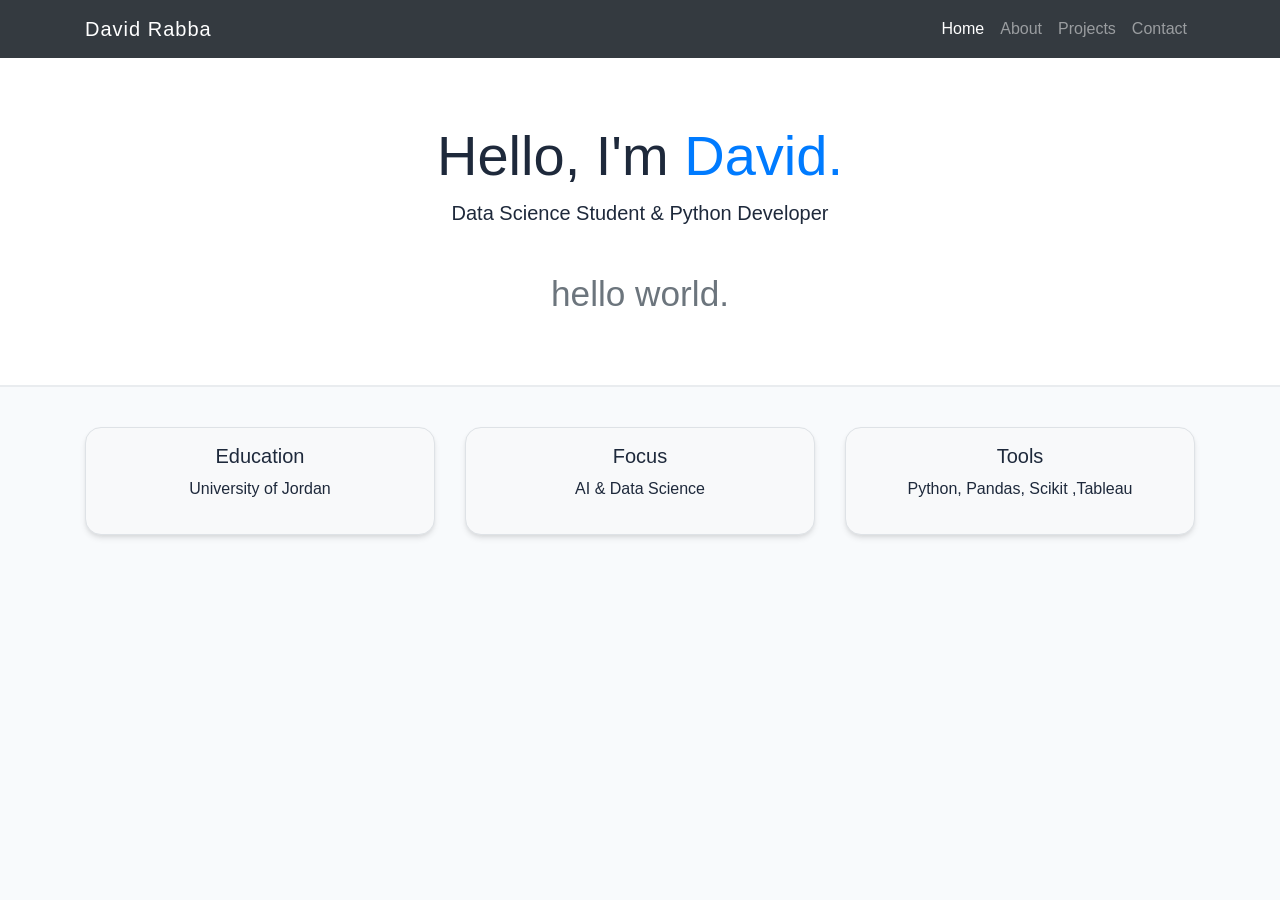
==== index.html @ 77c3aafe "Initial portfolio commit" ====
<!DOCTYPE html>
<html lang="en">

<head>
    <meta charset="UTF-8">
    <meta name="viewport" content="width=device-width, initial-scale=1.0">
    <link rel="stylesheet" href="https://cdn.jsdelivr.net/npm/bootstrap@4.5.3/dist/css/bootstrap.min.css">
    <!--some nice animations that i found-->
    <link rel="stylesheet" href="https://cdnjs.cloudflare.com/ajax/libs/animate.css/4.1.1/animate.min.css" />
    <link rel="stylesheet" href="styles.css">
    <title>My First Website!</title>
</head>

<body>

    <!--using navbar from Bootstrap for a nice clean professional look-->
    <nav class="navbar navbar-expand-lg navbar-dark bg-dark">
        <div class="container">
            <a class="navbar-brand" href="index.html">David Rabba</a>
            <div class="navbar-nav">
                <a class="nav-link active" href="index.html">Home</a>
                <a class="nav-link" href="about.html">About</a>
                <a class="nav-link" href="projects.html">Projects</a>
                <a class="nav-link" href="contact.html">Contact</a>
            </div>
        </div>
    </nav>

    <!--felt like jumbotron makes the site good looking-->
    <header class="jumbotron jumbotron-fluid text-center bg-white ">
        <div class="container">
            <h1 class="display-4 animate__animated animate__fadeInDown">Hello, I'm <span
                    class="text-primary">David.</span></h1>
            <p class="lead animate__animated animate__fadeInLeft animate__delay-1s">Data Science Student & Python
                Developer</p>
            <!-- Flipping Quotes Animation -->
            <div class="flip-container animate__animated animate__fadeIn animate__delay-2s">
                <div class="flip-inner">
                    <div><span class="quote-word">hello world.</span></div>
                    <div><span class="quote-word">hello aunties.</span></div>
                    <div><span class="quote-word">hello 5alati</span></div>
                    <div><span class="quote-word">dlrow olleh</span></div>
                    <div><span class="quote-word">hello me.</span></div>

                    <div><span class="quote-word">hello world.</span></div>
                </div>
            </div>
        </div>
    </header>

    <section class="container mb-5">
        <div class="row text-center">
            <div class="col-sm-4">
                <div class="p-3 border bg-light custom-box">
                    <h5>Education</h5>
                    <p>University of Jordan</p>
                </div>
            </div>
            <div class="col-sm-4">
                <div class="p-3 border bg-light custom-box">
                    <h5>Focus</h5>
                    <p>AI & Data Science</p>
                </div>
            </div>
            <div class="col-sm-4">
                <div class="p-3 border bg-light custom-box">
                    <h5>Tools</h5>
                    <p>Python, Pandas, Scikit ,Tableau</p>
                </div>
            </div>
        </div>
    </section>

    <script src="https://code.jquery.com/jquery-3.5.1.slim.min.js"></script>
    <script src="https://cdn.jsdelivr.net/npm/bootstrap@4.5.3/dist/js/bootstrap.bundle.min.js"></script>
</body>

</html>
---- styles.css ----
/*i really like these fonts makes the site look clean*/
body {
    font-family: 'Inter', 'Segoe UI', Roboto, sans-serif;
    background-color: #f8fafc;
    color: #1e293b;
    padding-bottom: 60px;
    line-height: 1.6;
}

.navbar-brand {
    letter-spacing: 1px;
}

/*some modifications for jumbotron */
.jumbotron {
    background: white !important;
    border-bottom: 2px solid #e9ecef;
    margin-bottom: 40px;
}

/*hover animations*/
.custom-box {
    background: white;
    padding: 35px;
    border-radius: 16px;
    border: 1px solid rgba(0, 0, 0, 0.05);
    box-shadow: 0 4px 6px -1px rgba(0, 0, 0, 0.1), 0 2px 4px -1px rgba(0, 0, 0, 0.06);
    transition: all 0.3s cubic-bezier(0.4, 0, 0.2, 1);
}

.custom-box:hover {
    transform: translateY(-8px);
    border-color: #007bff;
    box-shadow: 0 20px 25px -5px rgba(0, 0, 0, 0.1), 0 10px 10px -5px rgba(0, 0, 0, 0.04);
}

/*i'm really happy with the animations honestly they look so good*/
.table {
    margin-bottom: 0;
    background: white;
    border-radius: 8px;
    /*i thought about using auto but for now this is just a simple pc/laptop website*/
    overflow: hidden;
}

/* animation that i found here: https://prismic.io/blog/css-animation-examples*/
.flip-container {
    height: 60px;
    overflow: hidden;
    display: flex;
    justify-content: center;
    align-items: center;
    margin-top: 2rem;
}

.flip-inner {
    height: 50px;
    text-align: center;
}

.flip-inner>div {
    display: block;
    height: 50px;
    margin-bottom: 50px;
    font-size: 2.2rem;
    font-weight: 300;
    color: #6c757d;
}

.flip-inner>div:first-child {
    animation: flip-rotate 18s cubic-bezier(0.23, 1, 0.32, 1) infinite;
}

.quote-word {
    padding: 0;
    display: inline-block;
}

@keyframes flip-rotate {
    0% {
        margin-top: 0px;
    }

    15% {
        margin-top: 0px;
    }

    20% {
        margin-top: -100px;
    }

    35% {
        margin-top: -100px;
    }

    40% {
        margin-top: -200px;
    }

    55% {
        margin-top: -200px;
    }

    60% {
        margin-top: -300px;
    }

    75% {
        margin-top: -300px;
    }

    80% {
        margin-top: -400px;
    }

    95% {
        margin-top: -400px;
    }

    100% {
        margin-top: -500px;
    }
}

@media (max-width: 768px) {
    .flip-inner>div {
        font-size: 1.5rem;
    }
}
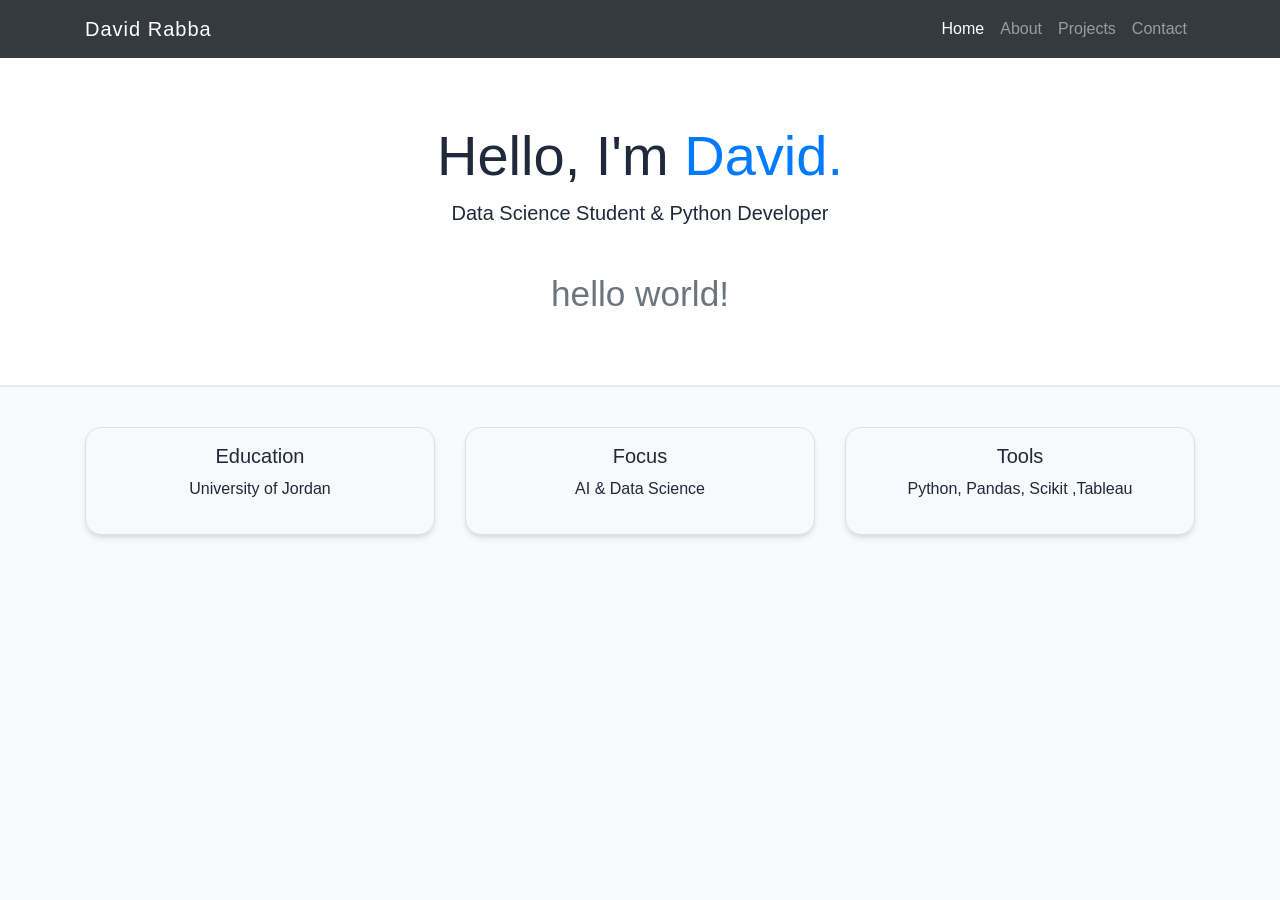
==== commit ac218b50: "Update hello world quotes to include multiple languages" ====
--- a/index.html
+++ b/index.html
@@ -36,13 +36,13 @@
             <!-- Flipping Quotes Animation -->
             <div class="flip-container animate__animated animate__fadeIn animate__delay-2s">
                 <div class="flip-inner">
-                    <div><span class="quote-word">hello world.</span></div>
-                    <div><span class="quote-word">hello aunties.</span></div>
-                    <div><span class="quote-word">hello 5alati</span></div>
-                    <div><span class="quote-word">dlrow olleh</span></div>
-                    <div><span class="quote-word">hello me.</span></div>
+                    <div><span class="quote-word">hello world!</span></div>
+                    <div><span class="quote-word">Bonjour le monde!</span></div>
+                    <div><span class="quote-word">Hallo Welt!</span></div>
+                    <div><span class="quote-word">Hola Mundo!</span></div>
+                    <div><span class="quote-word">こんにちは、世界!</span></div>
 
-                    <div><span class="quote-word">hello world.</span></div>
+                    <div><span class="quote-word">hello world!</span></div>
                 </div>
             </div>
         </div>
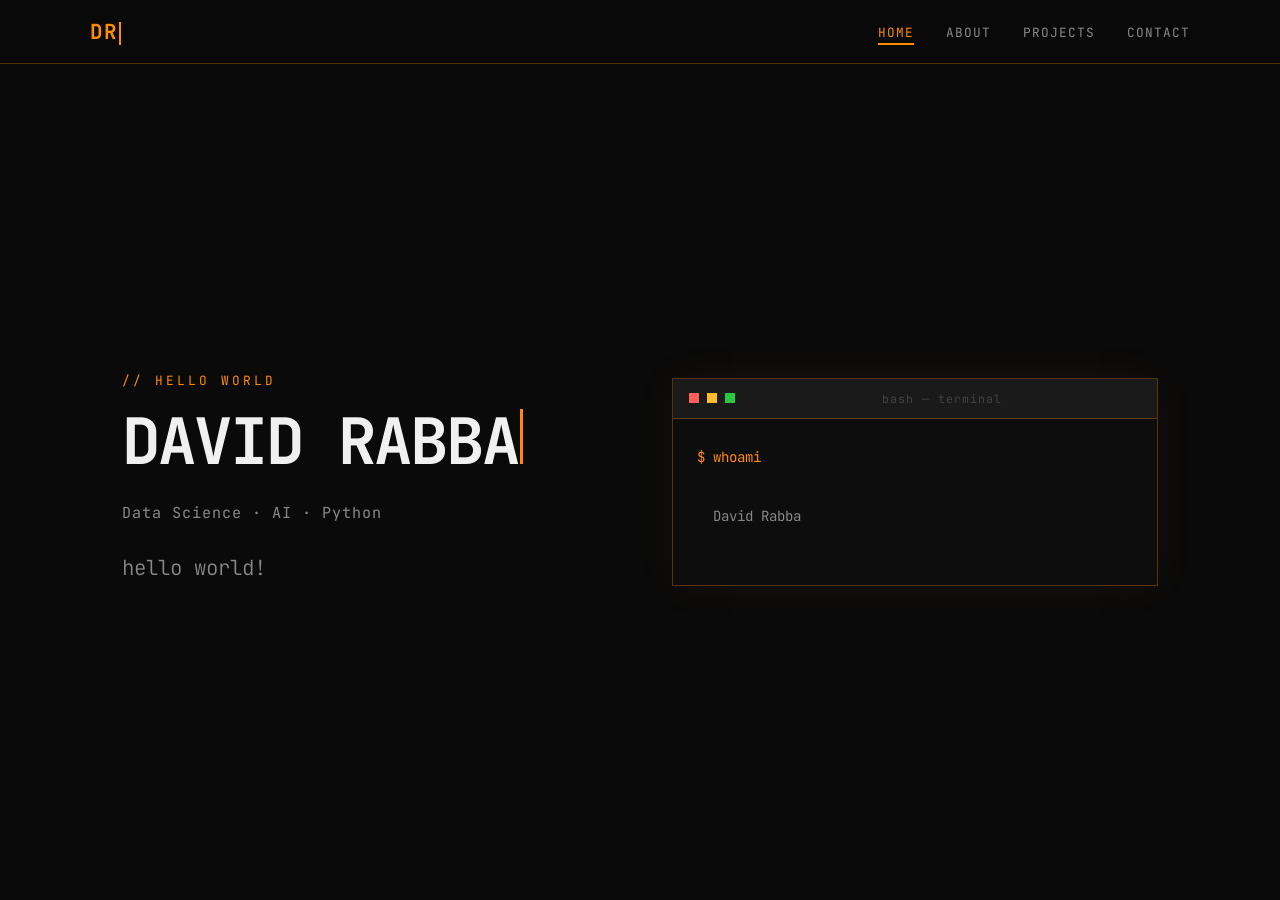
==== commit 780e90ad: "Redesign: pixel x minimalism theme — dark mode, amber accents, terminal hero, pixel cards, DR_ logo" ====
--- a/index.html
+++ b/index.html
@@ -4,75 +4,66 @@
 <head>
     <meta charset="UTF-8">
     <meta name="viewport" content="width=device-width, initial-scale=1.0">
-    <link rel="stylesheet" href="https://cdn.jsdelivr.net/npm/bootstrap@4.5.3/dist/css/bootstrap.min.css">
-    <!--some nice animations that i found-->
-    <link rel="stylesheet" href="https://cdnjs.cloudflare.com/ajax/libs/animate.css/4.1.1/animate.min.css" />
+    <meta name="description"
+        content="David Rabba — Data Science student, Python developer & AI enthusiast based in Amman, Jordan.">
+    <link rel="preconnect" href="https://fonts.googleapis.com">
+    <link rel="preconnect" href="https://fonts.gstatic.com" crossorigin>
+    <link href="https://fonts.googleapis.com/css2?family=JetBrains+Mono:wght@300;400;500;700&display=swap"
+        rel="stylesheet">
     <link rel="stylesheet" href="styles.css">
-    <title>My First Website!</title>
+    <title>DR_ — David Rabba</title>
 </head>
 
 <body>
+    <canvas id="cursor-canvas"></canvas>
 
-    <!--using navbar from Bootstrap for a nice clean professional look-->
-    <nav class="navbar navbar-expand-lg navbar-dark bg-dark">
-        <div class="container">
-            <a class="navbar-brand" href="index.html">David Rabba</a>
-            <div class="navbar-nav">
-                <a class="nav-link active" href="index.html">Home</a>
-                <a class="nav-link" href="about.html">About</a>
-                <a class="nav-link" href="projects.html">Projects</a>
-                <a class="nav-link" href="contact.html">Contact</a>
-            </div>
+    <nav class="navbar">
+        <div class="navbar-inner">
+            <a href="index.html" class="nav-logo">DR<span class="cursor"></span></a>
+            <ul class="nav-links">
+                <li><a href="index.html" class="active">Home</a></li>
+                <li><a href="about.html">About</a></li>
+                <li><a href="projects.html">Projects</a></li>
+                <li><a href="contact.html">Contact</a></li>
+            </ul>
         </div>
     </nav>
 
-    <!--felt like jumbotron makes the site good looking-->
-    <header class="jumbotron jumbotron-fluid text-center bg-white ">
-        <div class="container">
-            <h1 class="display-4 animate__animated animate__fadeInDown">Hello, I'm <span
-                    class="text-primary">David.</span></h1>
-            <p class="lead animate__animated animate__fadeInLeft animate__delay-1s">Data Science Student & Python
-                Developer</p>
-            <!-- Flipping Quotes Animation -->
-            <div class="flip-container animate__animated animate__fadeIn animate__delay-2s">
-                <div class="flip-inner">
-                    <div><span class="quote-word">hello world!</span></div>
-                    <div><span class="quote-word">Bonjour le monde!</span></div>
-                    <div><span class="quote-word">Hallo Welt!</span></div>
-                    <div><span class="quote-word">Hola Mundo!</span></div>
-                    <div><span class="quote-word">こんにちは、世界!</span></div>
+    <main class="page-enter">
+        <section class="hero">
 
-                    <div><span class="quote-word">hello world!</span></div>
+            <div class="hero-left">
+                <p class="greeting">// hello world</p>
+                <h1 id="hero-name"><span class="cursor" id="name-cursor"></span></h1>
+                <p class="subtitle">Data Science &middot; AI &middot; Python</p>
+                <div class="flip-container">
+                    <div class="flip-inner">
+                        <div><span>hello world!</span></div>
+                        <div><span>Bonjour le monde!</span></div>
+                        <div><span>Hallo Welt!</span></div>
+                        <div><span>Hola Mundo!</span></div>
+                        <div><span>こんにちは、世界!</span></div>
+                        <div><span>hello world!</span></div>
+                    </div>
                 </div>
             </div>
-        </div>
-    </header>
 
-    <section class="container mb-5">
-        <div class="row text-center">
-            <div class="col-sm-4">
-                <div class="p-3 border bg-light custom-box">
-                    <h5>Education</h5>
-                    <p>University of Jordan</p>
+            <div class="hero-right">
+                <div class="terminal">
+                    <div class="terminal-bar">
+                        <span class="terminal-dot red"></span>
+                        <span class="terminal-dot yellow"></span>
+                        <span class="terminal-dot green"></span>
+                        <span class="terminal-title">bash — terminal</span>
+                    </div>
+                    <div class="terminal-body" id="terminal-body"></div>
                 </div>
             </div>
-            <div class="col-sm-4">
-                <div class="p-3 border bg-light custom-box">
-                    <h5>Focus</h5>
-                    <p>AI & Data Science</p>
-                </div>
-            </div>
-            <div class="col-sm-4">
-                <div class="p-3 border bg-light custom-box">
-                    <h5>Tools</h5>
-                    <p>Python, Pandas, Scikit ,Tableau</p>
-                </div>
-            </div>
-        </div>
-    </section>
 
-    <script src="https://code.jquery.com/jquery-3.5.1.slim.min.js"></script>
-    <script src="https://cdn.jsdelivr.net/npm/bootstrap@4.5.3/dist/js/bootstrap.bundle.min.js"></script>
+        </section>
+    </main>
+
+    <script src="script.js"></script>
 </body>
 
 </html>
--- a/styles.css
+++ b/styles.css
@@ -1,129 +1,288 @@
-/*i really like these fonts makes the site look clean*/
+/* ============================================
+   DR_ Portfolio — Design System
+   Theme: Retro Pixel × Modern Minimalism
+   ============================================ */
+
+@import url('https://fonts.googleapis.com/css2?family=JetBrains+Mono:ital,wght@0,300;0,400;0,500;0,700;1,300&display=swap');
+
+/* --- Variables --- */
+:root {
+    --bg: #0a0a0a;
+    --surface: #111111;
+    --accent: #FF8C00;
+    --accent-dim: rgba(255, 140, 0, 0.12);
+    --accent-border: rgba(255, 140, 0, 0.3);
+    --text: #F0F0F0;
+    --text-muted: #888888;
+    --text-dim: #444444;
+    --success: #4ade80;
+    --danger: #f87171;
+    --font: 'JetBrains Mono', 'Courier New', monospace;
+    --nav-height: 64px;
+}
+
+/* --- Reset --- */
+*, *::before, *::after { box-sizing: border-box; margin: 0; padding: 0; }
+html { scroll-behavior: smooth; }
 body {
-    font-family: 'Inter', 'Segoe UI', Roboto, sans-serif;
-    background-color: #f8fafc;
-    color: #1e293b;
-    padding-bottom: 60px;
-    line-height: 1.6;
-}
-
-.navbar-brand {
-    letter-spacing: 1px;
-}
-
-/*some modifications for jumbotron */
-.jumbotron {
-    background: white !important;
-    border-bottom: 2px solid #e9ecef;
-    margin-bottom: 40px;
-}
-
-/*hover animations*/
-.custom-box {
-    background: white;
-    padding: 35px;
-    border-radius: 16px;
-    border: 1px solid rgba(0, 0, 0, 0.05);
-    box-shadow: 0 4px 6px -1px rgba(0, 0, 0, 0.1), 0 2px 4px -1px rgba(0, 0, 0, 0.06);
-    transition: all 0.3s cubic-bezier(0.4, 0, 0.2, 1);
-}
-
-.custom-box:hover {
-    transform: translateY(-8px);
-    border-color: #007bff;
-    box-shadow: 0 20px 25px -5px rgba(0, 0, 0, 0.1), 0 10px 10px -5px rgba(0, 0, 0, 0.04);
-}
-
-/*i'm really happy with the animations honestly they look so good*/
-.table {
-    margin-bottom: 0;
-    background: white;
-    border-radius: 8px;
-    /*i thought about using auto but for now this is just a simple pc/laptop website*/
-    overflow: hidden;
-}
-
-/* animation that i found here: https://prismic.io/blog/css-animation-examples*/
-.flip-container {
-    height: 60px;
-    overflow: hidden;
-    display: flex;
-    justify-content: center;
-    align-items: center;
-    margin-top: 2rem;
-}
-
-.flip-inner {
-    height: 50px;
-    text-align: center;
-}
-
-.flip-inner>div {
-    display: block;
-    height: 50px;
-    margin-bottom: 50px;
-    font-size: 2.2rem;
-    font-weight: 300;
-    color: #6c757d;
-}
-
-.flip-inner>div:first-child {
+    font-family: var(--font);
+    background-color: var(--bg);
+    color: var(--text);
+    line-height: 1.7;
+    min-height: 100vh;
+    overflow-x: hidden;
+}
+a { color: var(--accent); text-decoration: none; transition: color 0.2s; }
+a:hover { color: #ffaa44; }
+
+/* --- Cursor Trail Canvas --- */
+#cursor-canvas {
+    position: fixed; top: 0; left: 0;
+    width: 100%; height: 100%;
+    pointer-events: none; z-index: 9999;
+}
+
+/* --- Navbar --- */
+.navbar {
+    position: sticky; top: 0; z-index: 1000;
+    height: var(--nav-height);
+    display: flex; align-items: center;
+    padding: 0 2rem;
+    background: rgba(10, 10, 10, 0.92);
+    backdrop-filter: blur(12px);
+    border-bottom: 1px solid var(--accent-border);
+}
+.navbar-inner {
+    width: 100%; max-width: 1100px; margin: 0 auto;
+    display: flex; align-items: center; justify-content: space-between;
+}
+.nav-logo {
+    font-size: 1.3rem; font-weight: 700;
+    color: var(--accent); letter-spacing: 2px; text-decoration: none;
+}
+.nav-logo .cursor {
+    display: inline-block; width: 2px; height: 1.1em;
+    background: var(--accent); margin-left: 1px;
+    vertical-align: text-bottom;
+    animation: blink 1s step-end infinite;
+}
+@keyframes blink { 0%, 100% { opacity: 1; } 50% { opacity: 0; } }
+
+.nav-links { display: flex; gap: 2rem; list-style: none; }
+.nav-links a {
+    color: var(--text-muted); font-size: 0.8rem;
+    letter-spacing: 1px; text-transform: uppercase;
+    text-decoration: none; transition: color 0.2s;
+    position: relative; padding-bottom: 4px;
+}
+.nav-links a::after {
+    content: ''; position: absolute; bottom: 0; left: 0;
+    width: 0; height: 2px; background: var(--accent); transition: width 0.3s;
+}
+.nav-links a:hover, .nav-links a.active { color: var(--accent); }
+.nav-links a:hover::after, .nav-links a.active::after { width: 100%; }
+
+/* --- Page fade-in --- */
+@keyframes fadeIn {
+    from { opacity: 0; transform: translateY(14px); }
+    to   { opacity: 1; transform: translateY(0); }
+}
+.page-enter { animation: fadeIn 0.5s ease forwards; }
+
+/* --- Container --- */
+.container { max-width: 1100px; margin: 0 auto; padding: 0 2rem; }
+
+/* --- Page Header --- */
+.page-header { padding: 3rem 0 2rem; }
+.page-header .prompt { color: var(--text-dim); font-size: 0.8rem; letter-spacing: 2px; margin-bottom: 0.5rem; }
+.page-header .prompt span { color: var(--accent); }
+.page-header h1 {
+    font-size: clamp(2rem, 5vw, 3rem); font-weight: 700;
+    letter-spacing: -1px; color: var(--text);
+}
+
+/* ============================================
+   PIXEL CARD (shared)
+   ============================================ */
+.pixel-card {
+    background: var(--surface);
+    border: 1px solid var(--accent-border);
+    padding: 2rem;
+    transition: transform 0.1s ease, border-color 0.2s, box-shadow 0.2s;
+    position: relative;
+}
+.pixel-card::before {
+    content: ''; position: absolute; top: -1px; left: -1px;
+    width: 8px; height: 8px; background: var(--accent);
+}
+.pixel-card::after {
+    content: ''; position: absolute; bottom: -1px; right: -1px;
+    width: 8px; height: 8px; background: var(--accent);
+}
+.pixel-card:hover {
+    transform: translate(-2px, -2px);
+    border-color: var(--accent);
+    box-shadow: 4px 4px 0 var(--accent);
+}
+
+/* ============================================
+   TERMINAL (shared)
+   ============================================ */
+.terminal {
+    background: #0d0d0d;
+    border: 1px solid var(--accent-border);
+    box-shadow: 0 0 40px rgba(255,140,0,0.06);
+}
+.terminal-bar {
+    background: #1a1a1a;
+    padding: 0.6rem 1rem;
+    display: flex; align-items: center; gap: 0.5rem;
+    border-bottom: 1px solid var(--accent-border);
+}
+.terminal-dot { width: 10px; height: 10px; }
+.terminal-dot.red    { background: #ff5f57; }
+.terminal-dot.yellow { background: #febc2e; }
+.terminal-dot.green  { background: #28c840; }
+.terminal-title {
+    font-size: 0.72rem; color: var(--text-dim);
+    margin: 0 auto; letter-spacing: 1px;
+}
+.terminal-body { padding: 1.5rem; font-size: 0.88rem; line-height: 2.1; }
+.terminal-line { display: block; opacity: 0; }
+.terminal-line.cmd     { color: var(--accent); }
+.terminal-line.output  { color: var(--text-muted); padding-left: 1rem; }
+.terminal-line.success { color: var(--success); padding-left: 1rem; }
+.terminal-line.visible { opacity: 1; }
+
+/* ============================================
+   HOME PAGE
+   ============================================ */
+.hero {
+    min-height: calc(100vh - var(--nav-height));
+    display: grid;
+    grid-template-columns: 1fr 1fr;
+    align-items: center; gap: 4rem;
+    padding: 4rem 2rem;
+    max-width: 1100px; margin: 0 auto;
+}
+.hero-left .greeting {
+    font-size: 0.8rem; color: var(--accent);
+    letter-spacing: 3px; text-transform: uppercase; margin-bottom: 1rem;
+}
+.hero-left h1 {
+    font-size: clamp(2.5rem, 5vw, 4rem);
+    font-weight: 700; line-height: 1.05; letter-spacing: -2px;
+    min-height: 1.2em;
+}
+.hero-left h1 .cursor {
+    display: inline-block; width: 3px; height: 0.85em;
+    background: var(--accent); animation: blink 0.8s step-end infinite;
+    margin-left: 2px; vertical-align: baseline;
+}
+.hero-left .subtitle {
+    font-size: 0.95rem; color: var(--text-muted);
+    margin-top: 1rem; letter-spacing: 1px;
+}
+
+/* Hello World flip */
+.flip-container { height: 44px; overflow: hidden; margin-top: 1.5rem; }
+.flip-inner { height: 44px; }
+.flip-inner > div {
+    display: block; height: 44px; margin-bottom: 44px;
+    font-size: 1.3rem; font-weight: 300; color: var(--text-muted);
+}
+.flip-inner > div:first-child {
     animation: flip-rotate 18s cubic-bezier(0.23, 1, 0.32, 1) infinite;
 }
-
-.quote-word {
-    padding: 0;
-    display: inline-block;
-}
-
 @keyframes flip-rotate {
-    0% {
-        margin-top: 0px;
-    }
-
-    15% {
-        margin-top: 0px;
-    }
-
-    20% {
-        margin-top: -100px;
-    }
-
-    35% {
-        margin-top: -100px;
-    }
-
-    40% {
-        margin-top: -200px;
-    }
-
-    55% {
-        margin-top: -200px;
-    }
-
-    60% {
-        margin-top: -300px;
-    }
-
-    75% {
-        margin-top: -300px;
-    }
-
-    80% {
-        margin-top: -400px;
-    }
-
-    95% {
-        margin-top: -400px;
-    }
-
-    100% {
-        margin-top: -500px;
-    }
-}
-
+    0%   { margin-top: 0;     } 15%  { margin-top: 0;     }
+    20%  { margin-top: -88px; } 35%  { margin-top: -88px; }
+    40%  { margin-top: -176px;} 55%  { margin-top: -176px;}
+    60%  { margin-top: -264px;} 75%  { margin-top: -264px;}
+    80%  { margin-top: -352px;} 95%  { margin-top: -352px;}
+    100% { margin-top: -440px;}
+}
+
+/* ============================================
+   ABOUT PAGE
+   ============================================ */
+.about-grid { display: grid; gap: 1.5rem; padding-bottom: 4rem; }
+.about-grid .pixel-card h2 {
+    color: var(--accent); font-size: 0.8rem;
+    letter-spacing: 2px; text-transform: uppercase; margin-bottom: 1rem;
+}
+.about-grid .pixel-card p { color: var(--text-muted); line-height: 1.9; }
+.about-grid .pixel-card p strong { color: var(--text); }
+
+.pixel-table { width: 100%; border-collapse: collapse; font-size: 0.88rem; }
+.pixel-table th {
+    text-align: left; color: var(--accent);
+    font-size: 0.72rem; letter-spacing: 2px; text-transform: uppercase;
+    padding: 0.75rem 1rem; border-bottom: 1px solid var(--accent-border);
+}
+.pixel-table td {
+    padding: 0.85rem 1rem;
+    border-bottom: 1px solid rgba(255,255,255,0.04);
+    color: var(--text-muted); vertical-align: top;
+}
+.pixel-table tr:last-child td { border-bottom: none; }
+.pixel-table td:first-child { color: var(--text); }
+.pixel-table small { color: var(--text-dim); font-size: 0.78rem; display: block; margin-top: 0.2rem; }
+
+/* ============================================
+   PROJECTS PAGE
+   ============================================ */
+.projects-grid {
+    display: grid; grid-template-columns: 1fr 1fr;
+    gap: 1.5rem; padding-bottom: 4rem;
+}
+.project-card h3 { font-size: 1.15rem; color: var(--text); margin-bottom: 0.75rem; }
+.project-card p  { color: var(--text-muted); font-size: 0.88rem; line-height: 1.8; margin-bottom: 1.25rem; }
+.project-tags { display: flex; flex-wrap: wrap; gap: 0.5rem; margin-bottom: 1.5rem; }
+.tag {
+    font-size: 0.68rem; letter-spacing: 1px; text-transform: uppercase;
+    color: var(--accent); border: 1px solid var(--accent-border); padding: 0.2rem 0.6rem;
+}
+.btn-pixel {
+    display: inline-block; color: var(--accent); border: 1px solid var(--accent);
+    padding: 0.5rem 1.25rem; font-family: var(--font); font-size: 0.82rem;
+    letter-spacing: 1px; cursor: pointer; background: transparent;
+    transition: background 0.2s, color 0.2s; text-decoration: none;
+}
+.btn-pixel:hover { background: var(--accent); color: var(--bg); }
+
+/* ============================================
+   CONTACT PAGE
+   ============================================ */
+.contact-grid { display: grid; grid-template-columns: 1fr 1fr; gap: 2rem; padding-bottom: 4rem; }
+.contact-info-line { line-height: 2.2; }
+.info-cmd { color: var(--accent); }
+.info-val { color: var(--text-muted); padding-left: 1rem; display: block; }
+.info-val a { color: var(--text-muted); }
+.info-val a:hover { color: var(--accent); }
+
+.form-group { margin-bottom: 1.25rem; }
+.form-group label {
+    display: block; font-size: 0.72rem; letter-spacing: 2px;
+    text-transform: uppercase; color: var(--accent); margin-bottom: 0.5rem;
+}
+.form-group input, .form-group textarea {
+    width: 100%; background: var(--surface); border: 1px solid var(--accent-border);
+    color: var(--text); font-family: var(--font); font-size: 0.88rem;
+    padding: 0.75rem 1rem; outline: none; transition: border-color 0.2s;
+    resize: vertical; border-radius: 0;
+}
+.form-group input:focus, .form-group textarea:focus { border-color: var(--accent); }
+.form-group input::placeholder, .form-group textarea::placeholder { color: var(--text-dim); }
+#form-status { font-size: 0.85rem; margin-top: 0.75rem; text-align: center; }
+.text-success { color: var(--success); }
+.text-danger  { color: var(--danger); }
+
+/* ============================================
+   RESPONSIVE
+   ============================================ */
 @media (max-width: 768px) {
-    .flip-inner>div {
-        font-size: 1.5rem;
-    }
+    .hero { grid-template-columns: 1fr; gap: 2rem; padding: 2rem 1rem; min-height: auto; }
+    .projects-grid, .contact-grid { grid-template-columns: 1fr; }
+    .nav-links { gap: 1rem; }
 }
